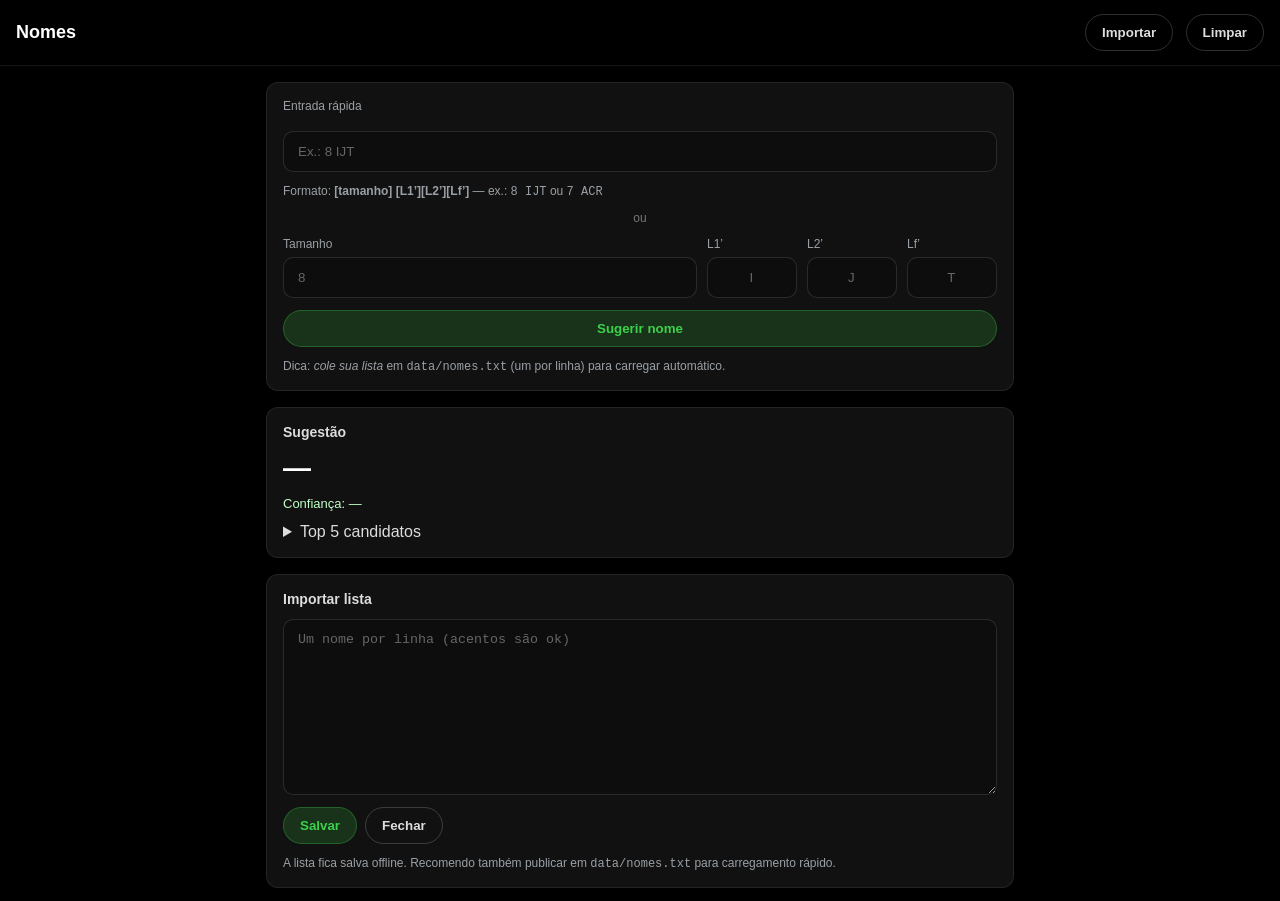
==== index.html @ 959f44df "Add files via upload" ====
<!DOCTYPE html>
<html lang="pt-BR">
<head>
  <meta charset="utf-8" />
  <meta name="viewport" content="width=device-width, initial-scale=1, viewport-fit=cover, maximum-scale=1, user-scalable=no">
  <meta name="theme-color" content="#000000">
  <title>Nomes</title>
  <link rel="manifest" href="./manifest.json">
  <link rel="stylesheet" href="./style.css">
  <!-- iOS PWA -->
  <meta name="apple-mobile-web-app-capable" content="yes">
  <meta name="apple-mobile-web-app-status-bar-style" content="black">
  <meta name="apple-mobile-web-app-title" content="Nomes">
  <link rel="apple-touch-icon" href="./icons/icon-192.png">
</head>
<body>
  <header class="appbar">
    <h1>Nomes</h1>
    <div class="appbar-actions">
      <button id="btnImportar" class="ghost">Importar</button>
      <button id="btnLimpar" class="ghost">Limpar</button>
    </div>
  </header>

  <main class="container">
    <!-- Entrada turbo -->
    <section class="card">
      <label for="entradaTurbo" class="label">Entrada rápida</label>
      <input id="entradaTurbo" class="input" placeholder="Ex.: 8 IJT" autocomplete="off" />
      <small class="hint">Formato: <strong>[tamanho] [L1’][L2’][Lf’]</strong> — ex.: <code>8 IJT</code> ou <code>7 ACR</code></small>
      <div class="or">ou</div>
      <!-- Entradas separadas -->
      <div class="grid">
        <div>
          <label class="label" for="tamanho">Tamanho</label>
          <input id="tamanho" type="number" min="2" class="input" placeholder="8">
        </div>
        <div>
          <label class="label" for="l1">L1’</label>
          <input id="l1" maxlength="1" class="input center" placeholder="I" autocomplete="off">
        </div>
        <div>
          <label class="label" for="l2">L2’</label>
          <input id="l2" maxlength="1" class="input center" placeholder="J" autocomplete="off">
        </div>
        <div>
          <label class="label" for="lf">Lf’</label>
          <input id="lf" maxlength="1" class="input center" placeholder="T" autocomplete="off">
        </div>
      </div>
      <button id="btnSugerir" class="primary">Sugerir nome</button>
      <small class="hint">Dica: <em>cole sua lista</em> em <code>data/nomes.txt</code> (um por linha) para carregar automático.</small>
    </section>

    <!-- Resultado -->
    <section id="resultado" class="card" hidden>
      <h2 class="title">Sugestão</h2>
      <div id="top1" class="top1">—</div>
      <div id="conf" class="conf">Confiança: —</div>
      <details class="detalhes">
        <summary>Top 5 candidatos</summary>
        <ol id="lista"></ol>
      </details>
    </section>

    <!-- Importador -->
    <section id="importador" class="card" hidden>
      <h2 class="title">Importar lista</h2>
      <textarea id="textareaLista" class="textarea" rows="10" placeholder="Um nome por linha (acentos são ok)"></textarea>
      <div class="row">
        <button id="btnSalvarLista" class="primary">Salvar</button>
        <button id="btnFecharImportador" class="ghost">Fechar</button>
      </div>
      <small class="hint">A lista fica salva offline. Recomendo também publicar em <code>data/nomes.txt</code> para carregamento rápido.</small>
    </section>
  </main>

  <script src="./script.js"></script>
</body>
</html>
---- style.css ----
:root{
  --bg:#000; --fg:#fff; --muted:#9aa0a6; --card:#111; --accent:#ff9500; --primary:#3cd14b;
}
*{box-sizing:border-box;margin:0;padding:0}
html,body{height:100%}
body{
  background:var(--bg); color:var(--fg); font:16px -apple-system,BlinkMacSystemFont,Segoe UI,Roboto,Helvetica,Arial,sans-serif;
  -webkit-font-smoothing:antialiased; -moz-osx-font-smoothing:grayscale;
}
.appbar{
  display:flex; justify-content:space-between; align-items:center;
  padding:14px 16px; position:sticky; top:0; background:rgba(0,0,0,.85); backdrop-filter:saturate(180%) blur(10px);
  border-bottom:1px solid rgba(255,255,255,.08);
}
.appbar h1{font-size:18px;font-weight:600}
.appbar .ghost{margin-left:8px}
.container{max-width:780px;margin:0 auto;padding:16px;display:grid;gap:16px}
.card{background:var(--card);border:1px solid rgba(255,255,255,.08);border-radius:12px;padding:16px;display:grid;gap:12px}
.label{display:block;font-size:12px;color:var(--muted);margin-bottom:6px}
.input, .textarea{
  width:100%; background:#0d0d0d; color:var(--fg); border:1px solid rgba(255,255,255,.12);
  border-radius:10px; padding:12px 14px; outline:none;
}
.input.center{text-align:center;text-transform:uppercase;letter-spacing:.1em}
.input::placeholder,.textarea::placeholder{color:#666}
.primary, .ghost{
  border-radius:999px; padding:10px 16px; border:1px solid transparent; cursor:pointer; font-weight:600
}
.primary{background:rgba(60,209,75,.18); color:var(--primary); border-color:rgba(60,209,75,.3)}
.primary:active{transform:translateY(1px)}
.ghost{background:transparent;color:#ddd;border-color:rgba(255,255,255,.18)}
.hint{color:var(--muted);font-size:12px}
.or{color:#777;text-align:center;font-size:12px}
.grid{display:grid;grid-template-columns:1fr repeat(3,90px);gap:10px}
.title{font-size:14px;color:#ddd}
.top1{font-size:28px;font-weight:700;letter-spacing:.02em}
.conf{color:#c0ffc8;font-size:13px}
.detalhes summary{cursor:pointer;color:#ddd}
#lista{margin:8px 0 0 20px}
.row{display:flex;gap:8px}
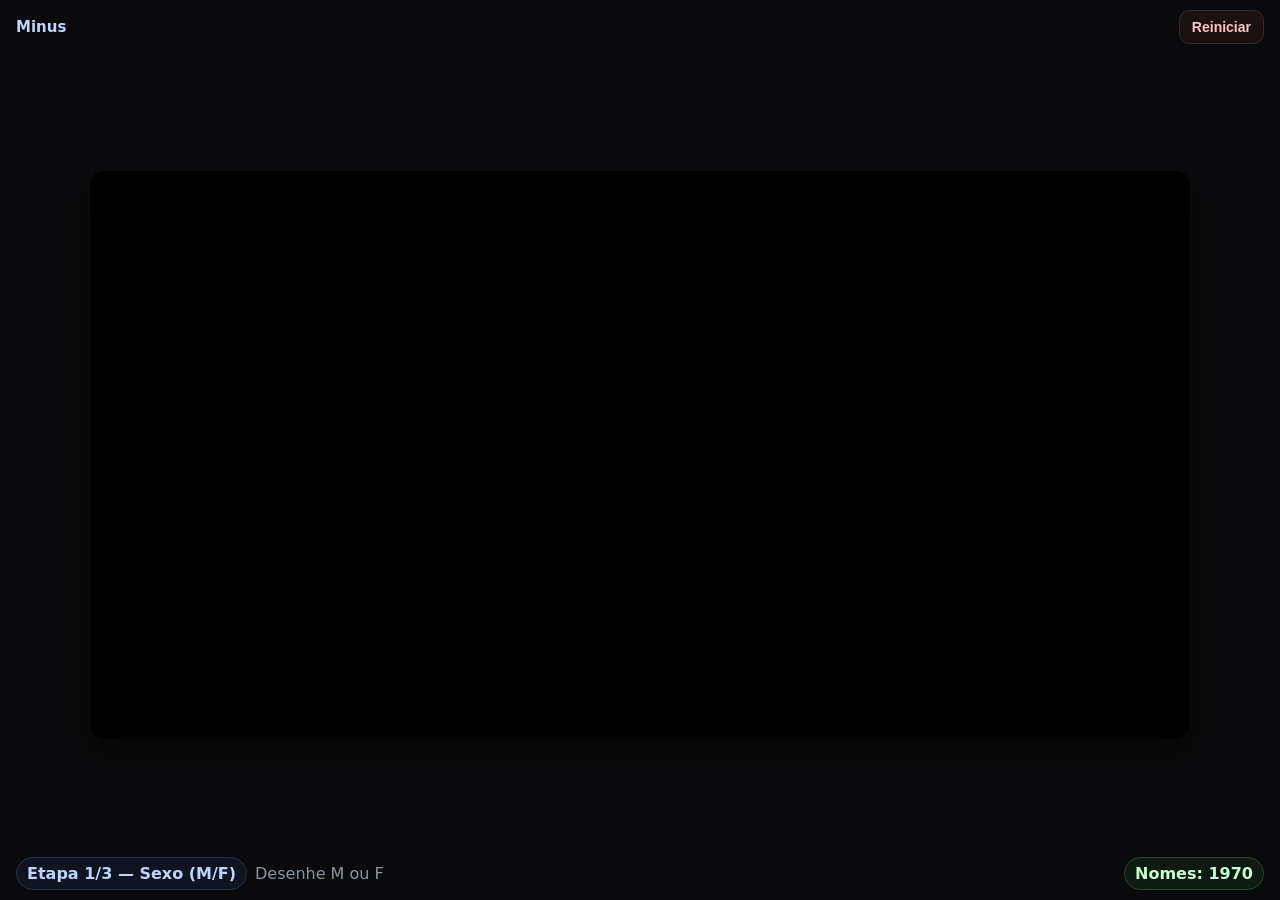
==== commit 9357e0a9: "Add files via upload" ====
--- a/index.html
+++ b/index.html
@@ -1,80 +1,211 @@
 <!DOCTYPE html>
 <html lang="pt-BR">
 <head>
-  <meta charset="utf-8" />
-  <meta name="viewport" content="width=device-width, initial-scale=1, viewport-fit=cover, maximum-scale=1, user-scalable=no">
-  <meta name="theme-color" content="#000000">
-  <title>Nomes</title>
-  <link rel="manifest" href="./manifest.json">
-  <link rel="stylesheet" href="./style.css">
-  <!-- iOS PWA -->
-  <meta name="apple-mobile-web-app-capable" content="yes">
-  <meta name="apple-mobile-web-app-status-bar-style" content="black">
-  <meta name="apple-mobile-web-app-title" content="Nomes">
-  <link rel="apple-touch-icon" href="./icons/icon-192.png">
+<meta charset="UTF-8" />
+<meta name="viewport" content="width=device-width, initial-scale=1, viewport-fit=cover" />
+<title>Minus</title>
+
+<!-- ✅ Adições para PWA/iOS fullscreen -->
+<link rel="manifest" href="manifest.json">
+<meta name="theme-color" content="#0a0a0c">
+<meta name="apple-mobile-web-app-capable" content="yes">
+<meta name="apple-mobile-web-app-status-bar-style" content="black-translucent">
+<meta name="apple-mobile-web-app-title" content="Minus">
+<link rel="apple-touch-icon" href="icons/icon-512.png">
+<link rel="icon" type="image/png" sizes="512x512" href="icons/icon-512.png">
+<!-- ✅ fim das adições -->
+
+<style>
+  :root{ --panel:#14141d; --muted:#9aa3ad; --ink:#fff; --radius:14px;}
+  *{box-sizing:border-box}
+  html,body{height:100%}
+  body{
+    margin:0; background:#0a0a0c; color:#e8eef3;
+    font-family:system-ui,-apple-system,Segoe UI,Roboto,Ubuntu,"Helvetica Neue",Arial;
+    display:flex; flex-direction:column;
+    overflow-y:auto;
+  }
+
+  /* Barra superior com top nomes */
+  header{
+    padding: calc(10px + env(safe-area-inset-top)) 16px 8px;
+    padding-top: calc(10px + constant(safe-area-inset-top)); /* fallback iOS antigo */
+    display:flex; flex-wrap:wrap;
+    gap:8px; align-items:center; justify-content:space-between;
+  }
+  #topNames{
+    font-weight:600;
+    font-size:15px;
+    color:#bcd6ff;
+    display:flex;
+    flex-wrap:wrap;
+    gap:10px;
+  }
+  #topNames span{white-space:nowrap;}
+
+  button{
+    appearance:none; border:1px solid #2a2d39; background:#1a1111; color:#ffc3c3;
+    padding:8px 12px; border-radius:10px; cursor:pointer; font-weight:600; font-size:14px;
+  }
+
+  /* Canvas central (~2/3 da tela) ligeiramente mais estreito */
+  .middle{
+    flex:1; display:flex; align-items:center; justify-content:center;
+    padding:10px 16px;
+  }
+  .stage-wrap{
+    width:92%;  /* antes 100% → agora 92% pra sobrar borda de rolagem */
+    height:63vh; min-height:440px; max-width:1100px;
+    border-radius:var(--radius); overflow:hidden; background:#000;
+    box-shadow:0 0 0 1px #1f2330 inset, 0 12px 32px rgba(0,0,0,.45);
+    position:relative; touch-action:none;
+  }
+  canvas{display:block; width:100%; height:100%; background:#000; touch-action:none;}
+
+  /* HUD */
+  .hud{position:absolute; inset:0; display:grid; place-items:center; pointer-events:none}
+  .hud .predChar{ font-size:min(22vw, 160px); color:rgba(255,255,255,.92); text-shadow:0 0 18px rgba(255,255,255,.18); line-height:1; }
+  .hud .predInfo{ margin-top:8px; font-size:14px; color:#b8c3ce; text-shadow:0 1px 0 rgba(0,0,0,.5) }
+
+  main{padding:0 16px 10px; display:flex; flex-direction:column; gap:10px}
+  .row{display:flex; flex-wrap:wrap; gap:8px; align-items:center}
+  .badge{padding:6px 10px; border-radius:999px; background:#101421; border:1px solid #243047; color:#bcd6ff; font-weight:700}
+  .badge.ok{background:#0f1a12; border-color:#214b2b; color:#c8ffd1}
+  .badge.warn{background:#1a1111; border-color:#3f2323; color:#ffc3c3}
+  .muted{color:#8a95a3}
+
+  /* Resultados */
+  .results{display:grid; gap:8px}
+  .result{ background:#0e111a; border:1px solid #23283b; border-radius:12px; padding:10px; }
+  .result__row{display:flex; justify-content:space-between; align-items:center; gap:8px}
+  .result__name{font-weight:800}
+  .result__pct{color:#bcd6ff; font-weight:700}
+  .result__bar{height:6px; background:#0b0f1a; border-radius:999px; overflow:hidden; margin-top:8px}
+  .result__fill{display:block; height:100%; background:linear-gradient(90deg,#57d3ff,#9aff7a)}
+  .footer{padding:8px 16px 16px; color:#7f8a96; font-size:12px; display:flex; justify-content:space-between; align-items:center}
+  .version{color:#596270; font-weight:600}
+</style>
 </head>
 <body>
-  <header class="appbar">
-    <h1>Nomes</h1>
-    <div class="appbar-actions">
-      <button id="btnImportar" class="ghost">Importar</button>
-      <button id="btnLimpar" class="ghost">Limpar</button>
-    </div>
+  <header>
+    <div id="topNames">Minus</div>
+    <button id="btnRestart">Reiniciar</button>
   </header>
 
-  <main class="container">
-    <!-- Entrada turbo -->
-    <section class="card">
-      <label for="entradaTurbo" class="label">Entrada rápida</label>
-      <input id="entradaTurbo" class="input" placeholder="Ex.: 8 IJT" autocomplete="off" />
-      <small class="hint">Formato: <strong>[tamanho] [L1’][L2’][Lf’]</strong> — ex.: <code>8 IJT</code> ou <code>7 ACR</code></small>
-      <div class="or">ou</div>
-      <!-- Entradas separadas -->
-      <div class="grid">
+  <div class="middle">
+    <div class="stage-wrap">
+      <canvas id="pad" width="1400" height="900"></canvas>
+      <div class="hud" id="hud" style="opacity:.0">
         <div>
-          <label class="label" for="tamanho">Tamanho</label>
-          <input id="tamanho" type="number" min="2" class="input" placeholder="8">
-        </div>
-        <div>
-          <label class="label" for="l1">L1’</label>
-          <input id="l1" maxlength="1" class="input center" placeholder="I" autocomplete="off">
-        </div>
-        <div>
-          <label class="label" for="l2">L2’</label>
-          <input id="l2" maxlength="1" class="input center" placeholder="J" autocomplete="off">
-        </div>
-        <div>
-          <label class="label" for="lf">Lf’</label>
-          <input id="lf" maxlength="1" class="input center" placeholder="T" autocomplete="off">
+          <div class="predChar" id="hudChar">?</div>
+          <div class="predInfo" id="hudInfo">—</div>
         </div>
       </div>
-      <button id="btnSugerir" class="primary">Sugerir nome</button>
-      <small class="hint">Dica: <em>cole sua lista</em> em <code>data/nomes.txt</code> (um por linha) para carregar automático.</small>
-    </section>
-
-    <!-- Resultado -->
-    <section id="resultado" class="card" hidden>
-      <h2 class="title">Sugestão</h2>
-      <div id="top1" class="top1">—</div>
-      <div id="conf" class="conf">Confiança: —</div>
-      <details class="detalhes">
-        <summary>Top 5 candidatos</summary>
-        <ol id="lista"></ol>
-      </details>
-    </section>
-
-    <!-- Importador -->
-    <section id="importador" class="card" hidden>
-      <h2 class="title">Importar lista</h2>
-      <textarea id="textareaLista" class="textarea" rows="10" placeholder="Um nome por linha (acentos são ok)"></textarea>
-      <div class="row">
-        <button id="btnSalvarLista" class="primary">Salvar</button>
-        <button id="btnFecharImportador" class="ghost">Fechar</button>
-      </div>
-      <small class="hint">A lista fica salva offline. Recomendo também publicar em <code>data/nomes.txt</code> para carregamento rápido.</small>
-    </section>
-  </main>
-
-  <script src="./script.js"></script>
+    </div>
+  </div>
+
+  <main>
+    <div class="row">
+      <span id="stepBadge" class="badge">Preparando…</span>
+      <span id="hint" class="muted">Desenhe: M/F → 1–9 → 3 letras</span>
+      <span id="status" class="badge" style="margin-left:auto">Carregando…</span>
+    </div>
+
+<script>
+/* === configuração básica (mesma da v0.8.0) === */
+const AUTO_CLEAR_DELAY=250,LINE_WIDTH=18,W=7,N_RESAMPLE=64,SQUARE_SIZE=300,ANGLE_RANGE=Math.PI/4,ANGLE_STEP=Math.PI/90;
+const canvas=document.getElementById('pad'),ctx=canvas.getContext('2d',{willReadFrequently:true});
+ctx.lineCap='round';ctx.lineJoin='round';
+function paintBg(){ctx.setTransform(1,0,0,1,0,0);ctx.fillStyle='#000';ctx.fillRect(0,0,canvas.width,canvas.height);}paintBg();
+let drawing=false,lastX=0,lastY=0,strokePts=[];
+const hud=document.getElementById('hud'),hudChar=document.getElementById('hudChar'),hudInfo=document.getElementById('hudInfo');
+function getPos(e){const r=canvas.getBoundingClientRect();const x=(e.touches?e.touches[0].clientX:e.clientX)-r.left;const y=(e.touches?e.touches[0].clientY:e.clientY)-r.top;const sx=canvas.width/r.width,sy=canvas.height/r.height;return{x:x*sx,y:y*sy};}
+function startDraw(e){e.preventDefault();drawing=true;strokePts=[];const p=getPos(e);lastX=p.x;lastY=p.y;strokePts.push([p.x,p.y]);hud.style.opacity=.0;}
+function moveDraw(e){if(!drawing)return;e.preventDefault();const p=getPos(e);ctx.strokeStyle='#fff';ctx.lineWidth=LINE_WIDTH;ctx.beginPath();ctx.moveTo(lastX,lastY);ctx.lineTo(p.x,p.y);ctx.stroke();lastX=p.x;lastY=p.y;strokePts.push([p.x,p.y]);}
+function endDraw(){if(!drawing)return;drawing=false;onStrokeFinished(strokePts.slice());}
+canvas.addEventListener('pointerdown',startDraw);canvas.addEventListener('pointermove',moveDraw);
+canvas.addEventListener('pointerup',endDraw);canvas.addEventListener('pointerleave',endDraw);
+canvas.addEventListener('touchstart',startDraw,{passive:false});
+canvas.addEventListener('touchmove',moveDraw,{passive:false});
+canvas.addEventListener('touchend',endDraw,{passive:false});
+function clearPad(){paintBg();hud.style.opacity=.0;}
+
+/* === interface === */
+const stepBadge=document.getElementById('stepBadge'),hint=document.getElementById('hint'),statusEl=document.getElementById('status'),resultEl=document.getElementById('result'),topNames=document.getElementById('topNames');
+function setStatus(t,m=null){statusEl.textContent=t;statusEl.classList.remove('ok','warn');if(m==='ok')statusEl.classList.add('ok');if(m==='warn')statusEl.classList.add('warn');}
+function showHUD(l,s){hudChar.textContent=l??'?';hudInfo.textContent=s??'—';hud.style.opacity=.98;setTimeout(()=>{hud.style.opacity=.0;},800);}
+
+/* === reconhecedor === */
+function pathLength(p){let d=0;for(let i=1;i<p.length;i++){d+=Math.hypot(p[i][0]-p[i-1][0],p[i][1]-p[i-1][1]);}return d;}
+function resample(p,n){const I=pathLength(p)/(n-1);let D=0,pts=[p[0]];for(let i=1;i<p.length;i++){const[x1,y1]=p[i-1],[x2,y2]=p[i];const d=Math.hypot(x2-x1,y2-y1);if((D+d)>=I){const t=(I-D)/d;const qx=x1+t*(x2-x1),qy=y1+t*(y2-y1);pts.push([qx,qy]);p.splice(i,0,[qx,qy]);D=0;}else D+=d;}while(pts.length<n)pts.push(p[p.length-1]);return pts;}
+function centroid(p){let x=0,y=0;for(const q of p){x+=q[0];y+=q[1];}return[x/p.length,y/p.length];}
+function indicativeAngle(p){const c=centroid(p);return Math.atan2(c[1]-p[0][1],c[0]-p[0][0]);}
+function rotateBy(p,a){const c=centroid(p),cos=Math.cos(a),sin=Math.sin(a);return p.map(([x,y])=>{const dx=x-c[0],dy=y-c[1];return[dx*cos-dy*sin+c[0],dx*sin+dy*cos+c[1]];});}
+function boundingBox(p){let minX=1e9,minY=1e9,maxX=-1e9,maxY=-1e9;for(const[x,y]of p){if(x<minX)minX=x;if(y<minY)minY=y;if(x>maxX)maxX=x;if(y>maxY)maxY=y;}return{minX,minY,maxX,maxY};}
+function scaleToSquare(p,s){const b=boundingBox(p);const w=Math.max(1,b.maxX-b.minX),h=Math.max(1,b.maxY-b.minY);return p.map(([x,y])=>[(x-b.minX)*(s/w),(y-b.minY)*(s/h)]);}
+function translateToOrigin(p){const c=centroid(p);return p.map(([x,y])=>[x-c[0],y-c[1]]);}
+function distanceAtAngle(p,t,a){const np=rotateBy(p,a);return pathDistance(np,t);}
+function pathDistance(a,b){let d=0;for(let i=0;i<a.length;i++)d+=Math.hypot(a[i][0]-b[i][0],a[i][1]-b[i][1]);return d/a.length;}
+function distanceAtBestAngle(p,t,a,b,s){let x1=a,x2=b,f1=distanceAtAngle(p,t,x1),f2=distanceAtAngle(p,t,x2);while(Math.abs(b-a)>s){const x=(a+b)/2,fx=distanceAtAngle(p,t,x);if(f1<f2){b=x2;x2=x;f2=fx;}else{a=x1;x1=x;f1=fx;}}return Math.min(f1,f2);}
+function preprocess(p){if(!p||p.length<2)return null;let q=resample(p,N_RESAMPLE);const ang=indicativeAngle(q);q=rotateBy(q,-ang);q=scaleToSquare(q,SQUARE_SIZE);q=translateToOrigin(q);return q;}
+function recognizeWithAllowed(p,templates,allowed){const q=preprocess(p);if(!q)return{label:null,score:0};let b=1e9,name=null;for(const t of templates){if(allowed&&!allowed.has(t.label))continue;const d=distanceAtBestAngle(q,t.points,-ANGLE_RANGE,ANGLE_RANGE,ANGLE_STEP);if(d<b){b=d;name=t.label;}}const maxDist=.5*Math.sqrt(2*SQUARE_SIZE*SQUARE_SIZE);const s=1-(b/maxDist);return{label:name,score:Math.max(0,Math.min(1,s))};}
+
+/* === nomes + lógica === */
+let templates=[];try{const s=localStorage.getItem('trace_templates_v1');if(s){const arr=JSON.parse(s);if(Array.isArray(arr)&&arr.length)templates=arr;}}catch{}
+(async()=>{for(const u of['templates-tracos.json','templates.json']){try{const r=await fetch(u);if(r.ok){const a=await r.json();if(Array.isArray(a)&&a.length){templates=a;localStorage.setItem('trace_templates_v1',JSON.stringify(a));setStatus('Templates carregados.','ok');return;}}}catch{}}setStatus('⚠️ Sem templates','warn');})();
+let names=[];(async()=>{for(const u of['nomes.json','Nomes.json']){try{const r=await fetch(u);if(r.ok){const d=await r.json();if(Array.isArray(d)){names=d;setStatus(`Nomes: ${names.length}`,'ok');return;}}}catch{}}setStatus('⚠️ nomes.json','warn');})();
+function normalizeStr(s){return(s||'').normalize('NFD').replace(/[\u0300-\u036f]/g,'').toLowerCase();}
+const AL="abcdefghijklmnopqrstuvwxyz";function idxOf(c){return AL.indexOf(c);}
+function dRev(b,t){const ib=idxOf(b),it=idxOf(t);if(ib<0||it<0)return-1;return(ib-it+AL.length)%AL.length;}
+function computeProbabilities(c,W){const w=c.map(x=>{const v=(W-x.d1+1)*(W-x.d2+1)*(W-x.d3+1);return{...x,weight:Math.max(v,0)}});const tot=w.reduce((a,b)=>a+b.weight,0);return w.map(x=>({...x,prob:tot>0?(x.weight/tot)*100:0}));}
+function runNameLogic(g,l,a,b,c){const cand=[];for(const{n:N,g:G}of names){if(G!==g)continue;const nn=normalizeStr(N.replace(/[\s-]+/g,''));if(nn.length!==l||nn.length<3)continue;const[n1,n2,n3]=[nn[0],nn[1],nn[2]];const d1=dRev(a,n1),d2=dRev(b,n2),d3=dRev(c,n3);if(d1<=0||d2<=0||d3<=0||d1>W||d2>W||d3>W)continue;cand.push({rawName:N,d1,d2,d3});}if(!cand.length)return[];return computeProbabilities(cand,W).sort((a,b)=>b.prob-a.prob).slice(0,9);}
+
+/* === fluxo === */
+const FLOW={step:1,gender:null,length:null,letters:[]};
+function updateStepUI(){if(FLOW.step===1){stepBadge.textContent='Etapa 1/3 — Sexo (M/F)';hint.textContent='Desenhe M ou F';}else if(FLOW.step===2){stepBadge.textContent='Etapa 2/3 — Tamanho (1–9)';hint.textContent='Desenhe um dígito 1–9';}else if(FLOW.step===3){stepBadge.textContent=`Etapa 3/3 — Letras (${FLOW.letters.length}/3)`;hint.textContent='Desenhe 3 letras (A–Z)';}else{stepBadge.textContent='Pronto';hint.textContent='Resultados abaixo';}}
+function allowedSetForStep(){if(FLOW.step===1)return new Set(['M','F']);if(FLOW.step===2)return new Set(['1','2','3','4','5','6','7','8','9']);if(FLOW.step===3)return new Set('ABCDEFGHIJKLMNOPQRSTUVWXYZ'.split(''));return null;}
+function restartFlow(){FLOW.step=1;FLOW.gender=null;FLOW.length=null;FLOW.letters=[];updateStepUI();setStatus('Reiniciado.','ok');}
+document.getElementById('btnRestart').addEventListener('click',restartFlow);
+
+function onStrokeFinished(p){
+  if(!templates.length){setStatus('Sem templates','warn');setTimeout(clearPad,AUTO_CLEAR_DELAY);return;}
+  const allowed=allowedSetForStep();
+  const{label,score}=recognizeWithAllowed(p,templates,allowed);
+  const pct=Math.round(score*100);
+  if(!label){setStatus('Não reconhecido','warn');showHUD('?', 'Falha');setTimeout(clearPad,AUTO_CLEAR_DELAY);return;}
+  if(allowed&&!allowed.has(label)){setStatus(`${label} inválido`,'warn');showHUD(label,'Inválido');setTimeout(clearPad,AUTO_CLEAR_DELAY);return;}
+
+  showHUD(label,`Confiança ${pct}%`);
+  if(FLOW.step===1){FLOW.gender=label;FLOW.step=2;setStatus(`Gênero: ${label}. Agora 1–9.`,'ok');}
+  else if(FLOW.step===2){FLOW.length=Number(label);FLOW.step=3;setStatus(`Tamanho ${label}. Agora 3 letras.`,'ok');}
+  else if(FLOW.step===3){
+    FLOW.letters.push(label.toLowerCase());
+    if(FLOW.letters.length>=3){
+      const [a,b,c]=FLOW.letters;
+      const result=runNameLogic(FLOW.gender,FLOW.length,a,b,c);
+      resultEl.innerHTML=result.map(c=>{
+        const pct=c.prob.toFixed(1).replace('.',',');
+        const barWidth=Math.max(4,Math.min(100,c.prob));
+        return `<div class="result"><div class="result__row"><span class="result__name">${c.rawName}</span><span class="result__pct">${pct}%</span></div><div class="result__bar"><span class="result__fill" style="width:${barWidth}%"></span></div></div>`;
+      }).join('');
+      const top4=result.slice(0,4).map((c,i)=>`<span>${i+1}. ${c.rawName}</span>`).join('');
+      topNames.innerHTML=top4||'Minus';
+      setStatus('Feito!','ok');
+      FLOW.step=1;FLOW.gender=null;FLOW.length=null;FLOW.letters=[];
+      setTimeout(clearPad,AUTO_CLEAR_DELAY);
+    } else {
+      setStatus(`Letra ${FLOW.letters.length}/3: ${label}`,'ok');
+    }
+  }
+  updateStepUI();
+  setTimeout(clearPad,AUTO_CLEAR_DELAY);
+}
+updateStepUI();
+</script>
 </body>
 </html>
+
+
+
+
+
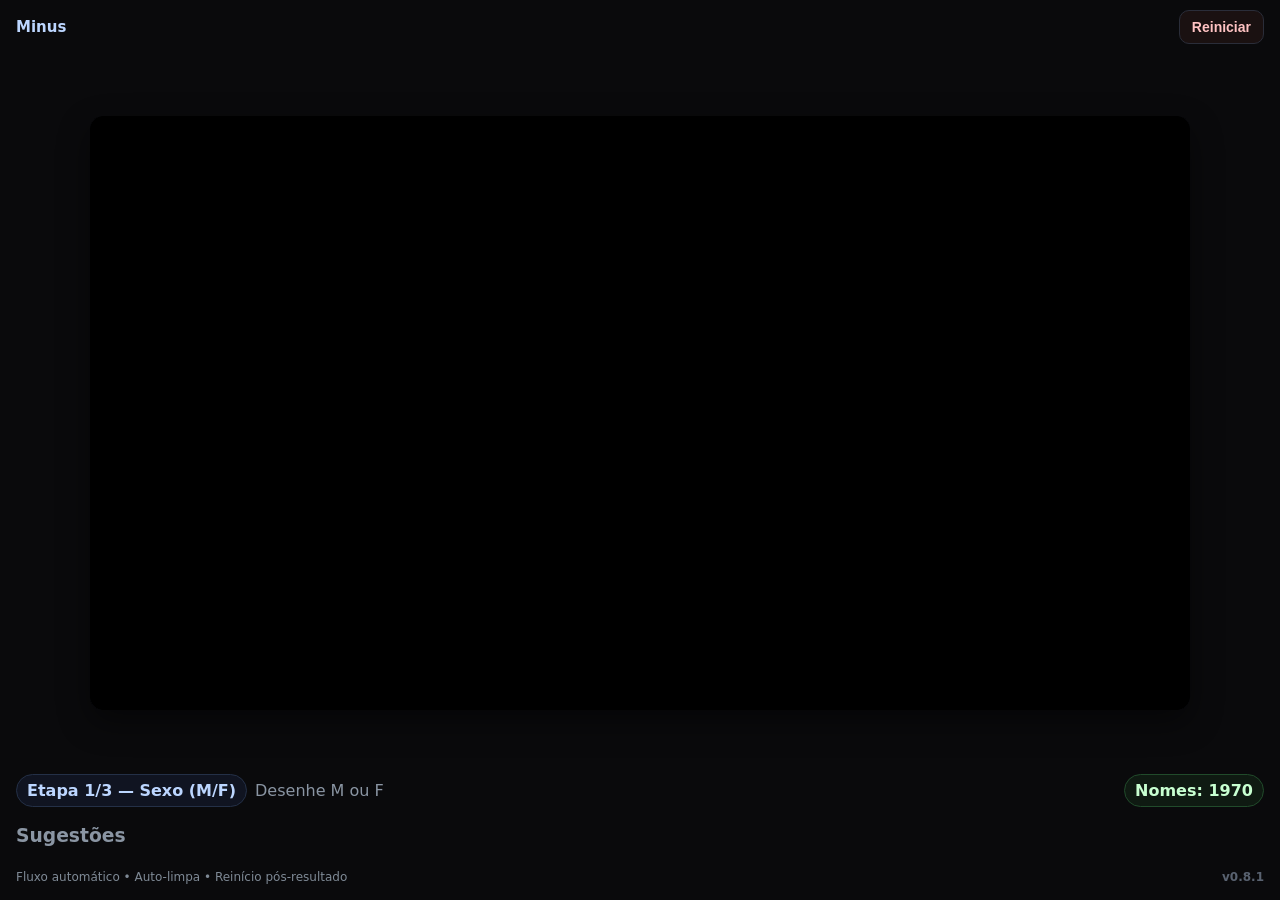
==== commit 5be41a08: "Update index.html" ====
--- a/index.html
+++ b/index.html
@@ -55,7 +55,7 @@
   }
   .stage-wrap{
     width:92%;  /* antes 100% → agora 92% pra sobrar borda de rolagem */
-    height:63vh; min-height:440px; max-width:1100px;
+    height:66vh; min-height:440px; max-width:1100px;
     border-radius:var(--radius); overflow:hidden; background:#000;
     box-shadow:0 0 0 1px #1f2330 inset, 0 12px 32px rgba(0,0,0,.45);
     position:relative; touch-action:none;
@@ -110,6 +110,17 @@
       <span id="hint" class="muted">Desenhe: M/F → 1–9 → 3 letras</span>
       <span id="status" class="badge" style="margin-left:auto">Carregando…</span>
     </div>
+
+    <section>
+      <h3 class="muted" style="margin:8px 0 6px">Sugestões</h3>
+      <div id="result" class="results" aria-live="polite"></div>
+    </section>
+  </main>
+
+  <div class="footer">
+    <div>Fluxo automático • Auto-limpa • Reinício pós-resultado</div>
+    <div class="version">v0.8.1</div>
+  </div>
 
 <script>
 /* === configuração básica (mesma da v0.8.0) === */
@@ -205,7 +216,3 @@
 </body>
 </html>
 
-
-
-
-
